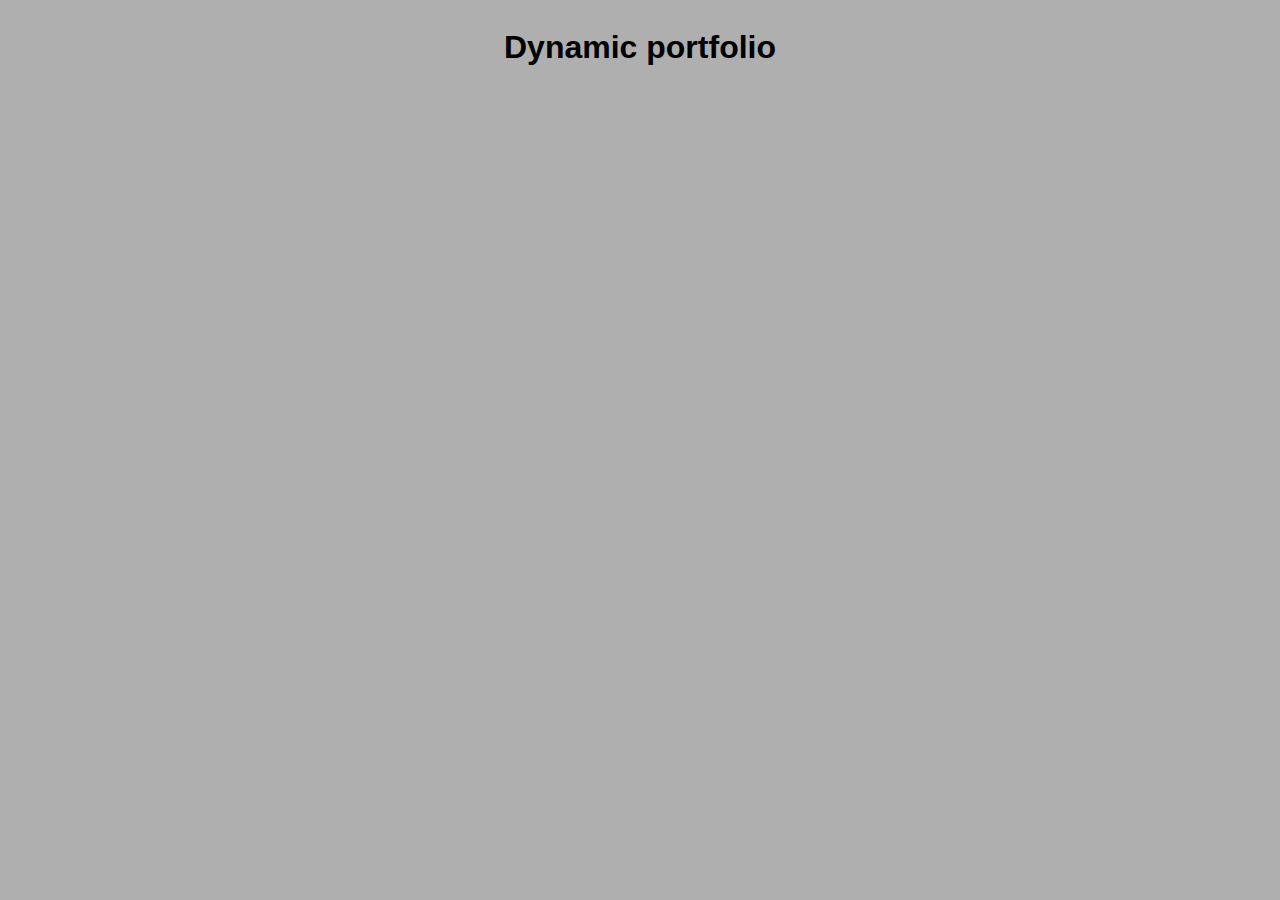
==== challenge/index.html @ f474f840 "challenge 4 - dynamic portfolio" ====
<!DOCTYPE html>
<html lang="en">
  <head>
    <meta charset="UTF-8" />
    <meta name="viewport" content="width=device-width, initial-scale=1.0" />
    <link rel="stylesheet" href="css/style.css" />
    <script src="js/scipt.js"></script>
    <title>dynamic portfolio challenge 4</title>
  </head>
  <body>
    <header>
      <h1>Dynamic portfolio</h1>
    </header>
    <main class="work-wrapper"></main>
  </body>
</html>
---- challenge/css/style.css ----
:root {
  background: #afafaf;
  font-family: Arial, Helvetica, sans-serif;
}

header {
  display: flex;
  flex-direction: row;
  justify-content: space-around;
}

.container {
  display: flex;
  flex-direction: column;
}

.portfolio-container {
  display: grid;
  grid-template-columns: repeat(4, 1fr);
}

.figure-style {
  background: yellow;
}
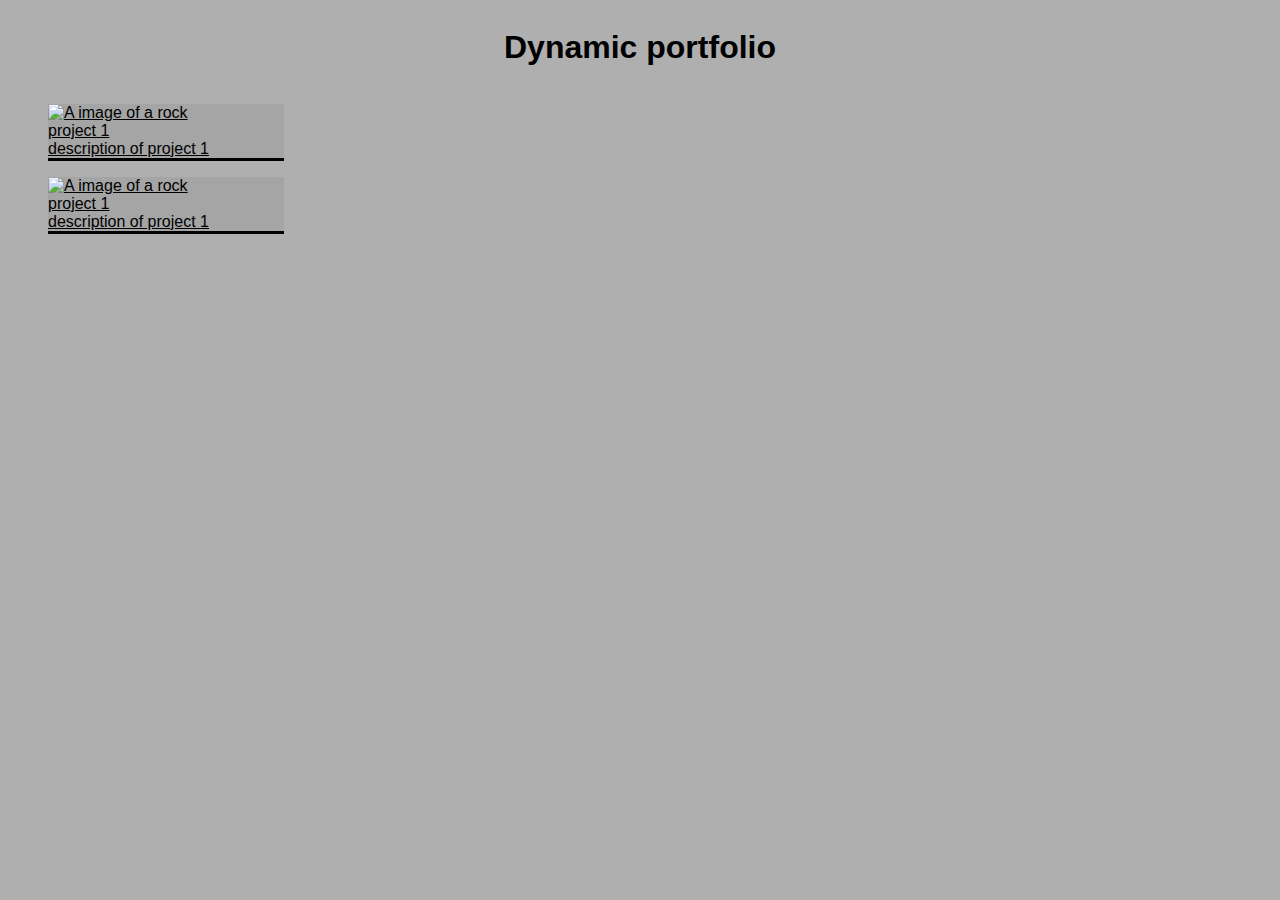
==== commit 4fb74be6: "worked out some of the logic for the challenge" ====
--- a/challenge/index.html
+++ b/challenge/index.html
@@ -4,13 +4,15 @@
     <meta charset="UTF-8" />
     <meta name="viewport" content="width=device-width, initial-scale=1.0" />
     <link rel="stylesheet" href="css/style.css" />
-    <script src="js/scipt.js"></script>
+    <script src="js/scipt.js" defer></script>
     <title>dynamic portfolio challenge 4</title>
   </head>
   <body>
     <header>
       <h1>Dynamic portfolio</h1>
     </header>
-    <main class="work-wrapper"></main>
+    <main class="work-wrapper">
+      <article id="content" class="content"></article>
+    </main>
   </body>
 </html>
--- a/challenge/css/style.css
+++ b/challenge/css/style.css
@@ -1,6 +1,7 @@
 :root {
+  margin: 0;
+  font-family: Arial, Helvetica, sans-serif;
   background: #afafaf;
-  font-family: Arial, Helvetica, sans-serif;
 }
 
 header {
@@ -9,16 +10,30 @@
   justify-content: space-around;
 }
 
-.container {
-  display: flex;
-  flex-direction: column;
-}
-
-.portfolio-container {
+.work-wrapper {
   display: grid;
   grid-template-columns: repeat(4, 1fr);
 }
 
-.figure-style {
-  background: yellow;
+.content {
+  width: 100%;
+  max-width: 20em;
 }
+
+.project-post {
+  background-color: #a5a5a5;
+  border-bottom: 0.2em solid #000000;
+}
+
+.project-post img {
+  width: 100%;
+}
+
+.project-post a {
+  text-decoration: underline;
+  color: #000000;
+}
+
+.project-post a:hover {
+  text-decoration: overline;
+}
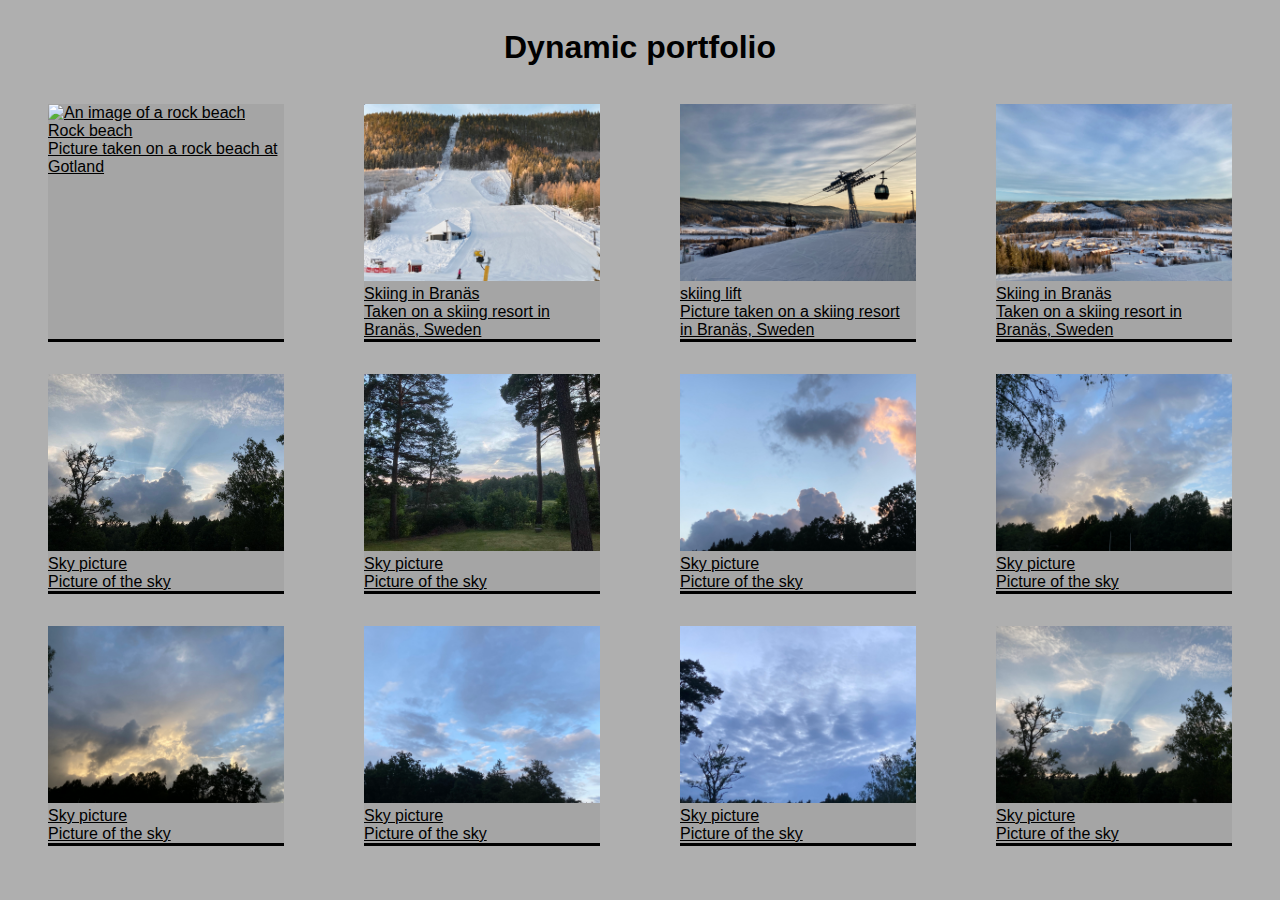
==== commit f2294a8c: "fix" ====
--- a/challenge/index.html
+++ b/challenge/index.html
@@ -4,15 +4,13 @@
     <meta charset="UTF-8" />
     <meta name="viewport" content="width=device-width, initial-scale=1.0" />
     <link rel="stylesheet" href="css/style.css" />
-    <script src="js/scipt.js" defer></script>
+    <script src="js/script.js" defer></script>
     <title>dynamic portfolio challenge 4</title>
   </head>
   <body>
     <header>
       <h1>Dynamic portfolio</h1>
     </header>
-    <main class="work-wrapper">
-      <article id="content" class="content"></article>
-    </main>
+    <main id="work-wrapper" class="work-wrapper"></main>
   </body>
 </html>
--- a/challenge/css/style.css
+++ b/challenge/css/style.css
@@ -13,11 +13,8 @@
 .work-wrapper {
   display: grid;
   grid-template-columns: repeat(4, 1fr);
-}
-
-.content {
   width: 100%;
-  max-width: 20em;
+  max-width: 90em;
 }
 
 .project-post {
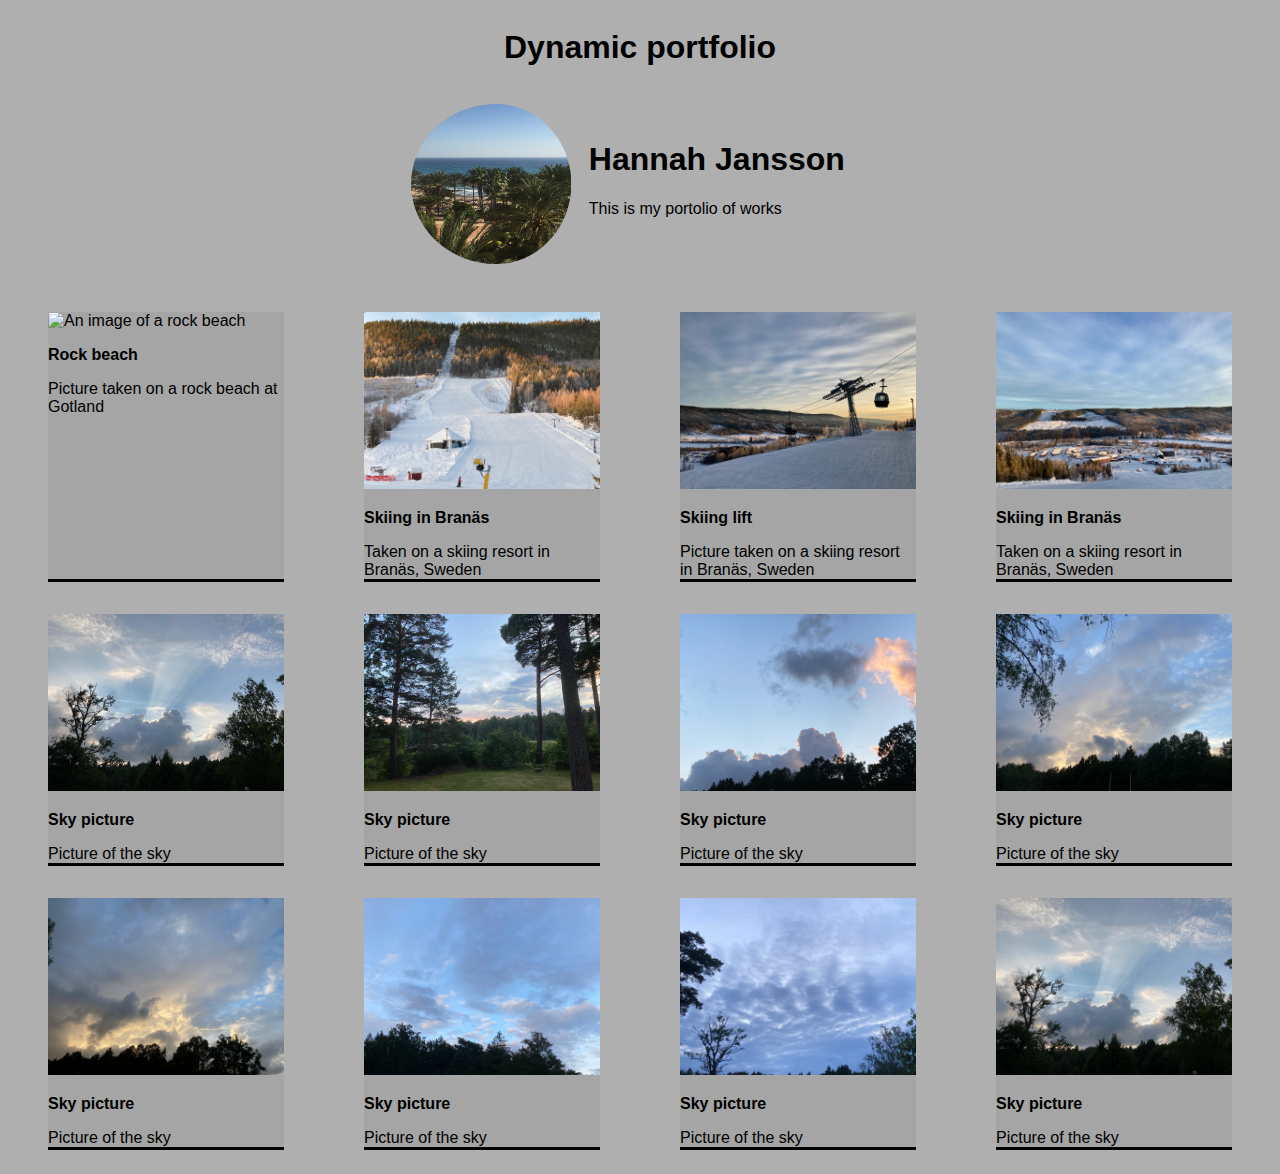
==== commit d58a4f28: "added profile picture and a small text to dynamic portfolio" ====
--- a/challenge/index.html
+++ b/challenge/index.html
@@ -11,6 +11,15 @@
     <header>
       <h1>Dynamic portfolio</h1>
     </header>
-    <main id="work-wrapper" class="work-wrapper"></main>
+    <main class="container">
+      <article class="intro-container">
+        <img src="img/profile.jpg" alt="Profile image" />
+        <span>
+          <h1>Hannah Jansson</h1>
+          <p>This is my portolio of works</p>
+        </span>
+      </article>
+      <article id="work-wrapper" class="work-wrapper"></article>
+    </main>
   </body>
 </html>
--- a/challenge/css/style.css
+++ b/challenge/css/style.css
@@ -1,6 +1,7 @@
 :root {
   margin: 0;
   font-family: Arial, Helvetica, sans-serif;
+  color: #000000;
   background: #afafaf;
 }
 
@@ -10,11 +11,43 @@
   justify-content: space-around;
 }
 
+.container {
+  /* the following 3 lines of code was adapted from ChatGPT: https://chat.openai.com/share/50d69700-e8dd-4172-8e73-397cf44a7cfe - 2024-04-04 */
+  display: flex;
+  flex-direction: column;
+  align-items: center;
+}
+
+.intro-container {
+  display: flex;
+  flex-direction: row;
+  margin: 1em 4em 2em 4em;
+  padding: 0 10em;
+}
+
+.intro-container img {
+  width: 100%;
+  max-width: 10em;
+  max-height: 10em;
+  border-radius: 50%;
+  margin: 0;
+  padding: 0 0.6em 0 0;
+}
+
+.intro-container span {
+  /* the following 2 lines of code was adapted from ChatGPT: https://chat.openai.com/share/50d69700-e8dd-4172-8e73-397cf44a7cfe - 2024-04-04 */
+  display: inline-block;
+  width: 20em;
+  margin: 0;
+  padding: 1em 0 0 0.5em;
+}
+
 .work-wrapper {
   display: grid;
   grid-template-columns: repeat(4, 1fr);
   width: 100%;
   max-width: 90em;
+  justify-content: center;
 }
 
 .project-post {
@@ -22,15 +55,16 @@
   border-bottom: 0.2em solid #000000;
 }
 
+.title {
+  padding: 1em 0;
+  font-weight: bold;
+}
+
 .project-post img {
   width: 100%;
 }
 
 .project-post a {
-  text-decoration: underline;
+  text-decoration: none;
   color: #000000;
 }
-
-.project-post a:hover {
-  text-decoration: overline;
-}
